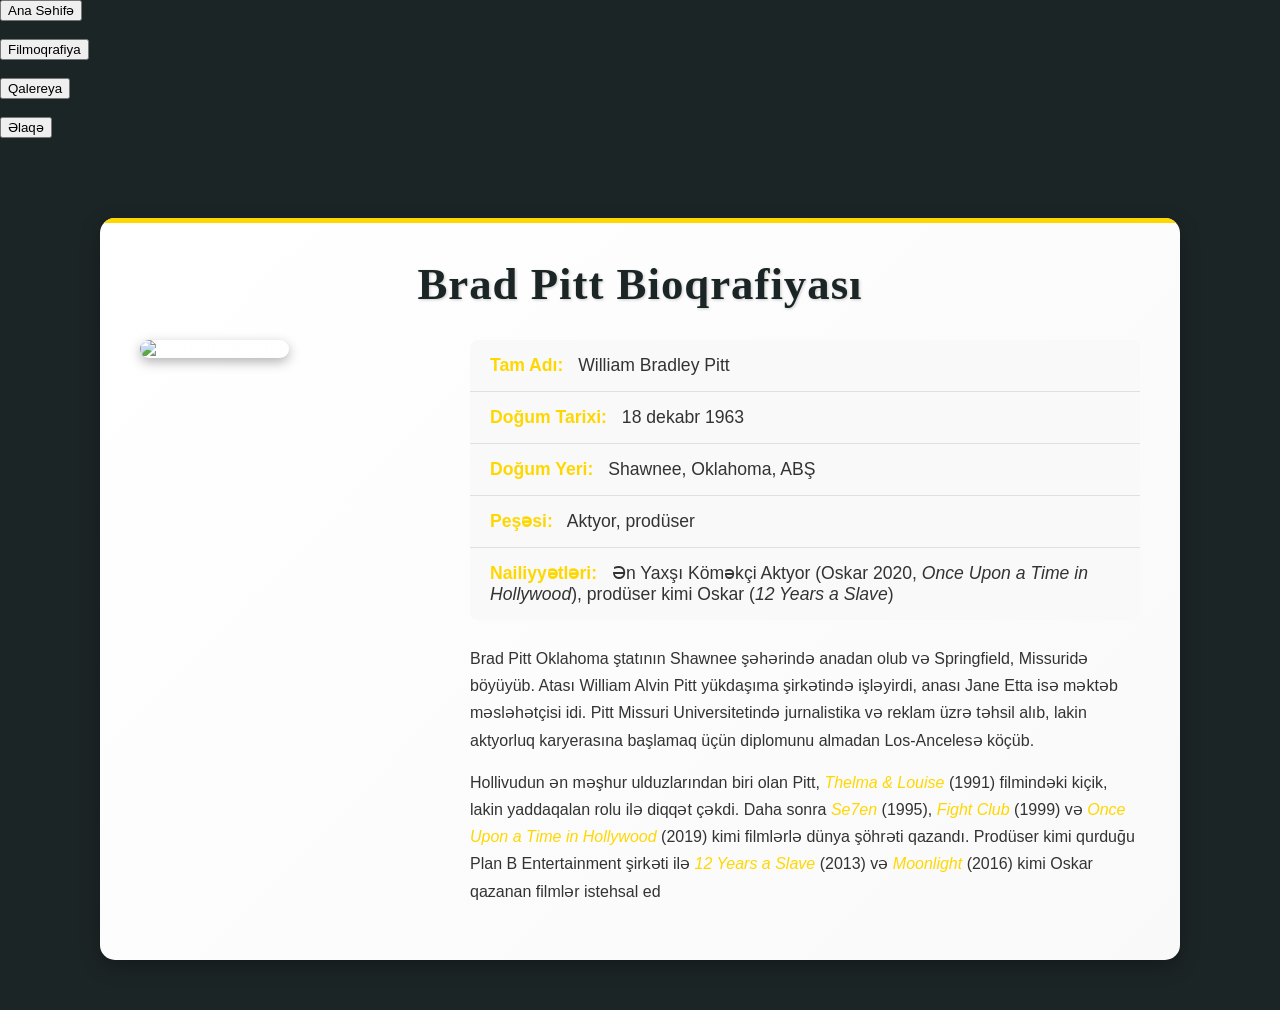
==== About.html @ 5668891b "Brad Pitt" ====
<!DOCTYPE html>
<html lang="az">
<head>
    <meta charset="UTF-8">
    <meta name="viewport" content="width=device-width, initial-scale=1.0">
    <meta name="description" content="Brad Pitt-in bioqrafiyası, həyatı və karyerası haqqında məlumat">
    <meta name="keywords" content="Brad Pitt, bioqrafiya, Hollivud, aktyor, prodüser, Oskar">
    <title>Brad Pitt Bioqrafiyası</title>
    <link rel="stylesheet" href="about.css">
</head>
<body>
    <header>
        <nav aria-label="Əsas naviqasiya">
                <a href="index.html"><button>Ana Səhifə</button> </a>
                <br><br>
                <a href="Movies.html"><button>Filmoqrafiya</button></a>
                <br><br>
                <a href="Gallery.html"><button>Qalereya</button></a>
                <br><br>
                <a href="Contact.html"><button>Əlaqə</button></a>
        </nav>
    </header>

    <section id="about" class="bio-section">
        <h2>Brad Pitt Bioqrafiyası</h2>
        <div class="bio-container">
            <div class="bio-image">
                <img src="images/Brad Pitt.webp" alt="Brad Pitt-in portreti" loading="lazy">
            </div>
            <div class="bio-content">
                <ul class="bio-list" aria-label="Əsas bioqrafik məlumatlar">
                    <li><strong>Tam Adı:</strong> William Bradley Pitt</li>
                    <li><strong>Doğum Tarixi:</strong> 18 dekabr 1963</li>
                    <li><strong>Doğum Yeri:</strong> Shawnee, Oklahoma, ABŞ</li>
                    <li><strong>Peşəsi:</strong> Aktyor, prodüser</li>
                    <li><strong>Nailiyyətləri:</strong> Ən Yaxşı Köməkçi Aktyor (Oskar 2020, <em>Once Upon a Time in Hollywood</em>), prodüser kimi Oskar (<em>12 Years a Slave</em>)</li>
                </ul>
                <div class="bio-text">
                    <p>Brad Pitt Oklahoma ştatının Shawnee şəhərində anadan olub və Springfield, Missuridə böyüyüb. Atası William Alvin Pitt yükdaşıma şirkətində işləyirdi, anası Jane Etta isə məktəb məsləhətçisi idi. Pitt Missuri Universitetində jurnalistika və reklam üzrə təhsil alıb, lakin aktyorluq karyerasına başlamaq üçün diplomunu almadan Los-Ancelesə köçüb.</p>
                    <p>Hollivudun ən məşhur ulduzlarından biri olan Pitt, <em>Thelma & Louise</em> (1991) filmindəki kiçik, lakin yaddaqalan rolu ilə diqqət çəkdi. Daha sonra <em>Se7en</em> (1995), <em>Fight Club</em> (1999) və <em>Once Upon a Time in Hollywood</em> (2019) kimi filmlərlə dünya şöhrəti qazandı. Prodüser kimi qurduğu Plan B Entertainment şirkəti ilə <em>12 Years a Slave</em> (2013) və <em>Moonlight</em> (2016) kimi Oskar qazanan filmlər istehsal ed
---- about.css ----
/* styles.css */
body {
    margin: 0;
    font-family: 'Open Sans', sans-serif;
    background-color: #1C2526;
    color: #fff;
}

.bio-section {
    max-width: 1000px;
    margin: 80px auto 50px;
    padding: 40px;
    background: linear-gradient(135deg, #ffffff 0%, #f9f9f9 100%);
    border-radius: 15px;
    box-shadow: 0 6px 20px rgba(0, 0, 0, 0.3);
    position: relative;
    overflow: hidden;
}

.bio-section::before {
    content: '';
    position: absolute;
    top: 0;
    left: 0;
    width: 100%;
    height: 5px;
    background: #FFD700;
}

h2 {
    font-family: 'Playfair Display', serif;
    font-size: 2.8rem;
    text-align: center;
    color: #1C2526;
    margin: 0 0 30px;
    text-shadow: 1px 1px 3px rgba(0, 0, 0, 0.2);
    letter-spacing: 1px;
}

.bio-container {
    display: flex;
    gap: 30px;
    align-items: flex-start;
}

.bio-image {
    flex: 0 0 300px;
}

.bio-image img {
    width: 100%;
    max-width: 300px;
    height: auto;
    border-radius: 10px;
    object-fit: cover;
    box-shadow: 0 4px 12px rgba(0, 0, 0, 0.3);
    transition: transform 0.3s ease, box-shadow 0.3s ease;
}

.bio-image img:hover {
    transform: scale(1.05);
    box-shadow: 0 8px 20px rgba(0, 0, 0, 0.4);
}

.bio-content {
    flex: 1;
}

.bio-list {
    list-style: none;
    padding: 0;
    margin: 0 0 25px;
    background: #f9f9f9;
    border-radius: 8px;
    overflow: hidden;
}

.bio-list li {
    padding: 15px 20px;
    border-bottom: 1px solid #e0e0e0;
    font-size: 1.1rem;
    color: #333;
    transition: background-color 0.3s ease;
}

.bio-list li:last-child {
    border-bottom: none;
}

.bio-list li:hover {
    background-color: #FFD700;
    color: #1C2526;
}

.bio-list li strong {
    color: #FFD700;
    font-weight: bold;
    margin-right: 10px;
}

.bio-list li:hover strong {
    color: #1C2526;
}

.bio-text p {
    font-size: 1rem;
    line-height: 1.7;
    color: #333;
    margin: 15px 0;
}

.bio-text p em {
    color: #FFD700;
    font-style: italic;
}

.btn {
    display: inline-block;
    padding: 12px 24px;
    background-color: #FFD700;
    color: #1C2526;
    text-decoration: none;
    border-radius: 5px;
    font-weight: bold;
    font-size: 1rem;
    transition: background-color 0.3s ease, transform 0.2s ease, box-shadow 0.3s ease;
}

.btn:hover {
    background-color: #fff;
    transform: translateY(-3px);
    box-shadow: 0 4px 12px rgba(0, 0, 0, 0.2);
}

@media (max-width: 768px) {
    .bio-section {
        margin: 60px 20px 30px;
        padding: 20px;
    }
    .bio-container {
        flex-direction: column;
        align-items: center;
    }
    .bio-image {
        flex: none;
        text-align: center;
    }
    .bio-image img {
        max-width: 100%;
        width: 250px;
    }
    h2 {
        font-size: 2.2rem;
    }
    .bio-list li {
        font-size: 1rem;
    }
    .bio-text p {
        font-size: 0.95rem;
    }
}

@media (max-width: 480px) {
    .bio-section {
        margin: 50px 10px;
        padding: 15px;
    }
    h2 {
        font-size: 1.8rem;
    }
    .bio-image img {
        width: 200px;
    }
}
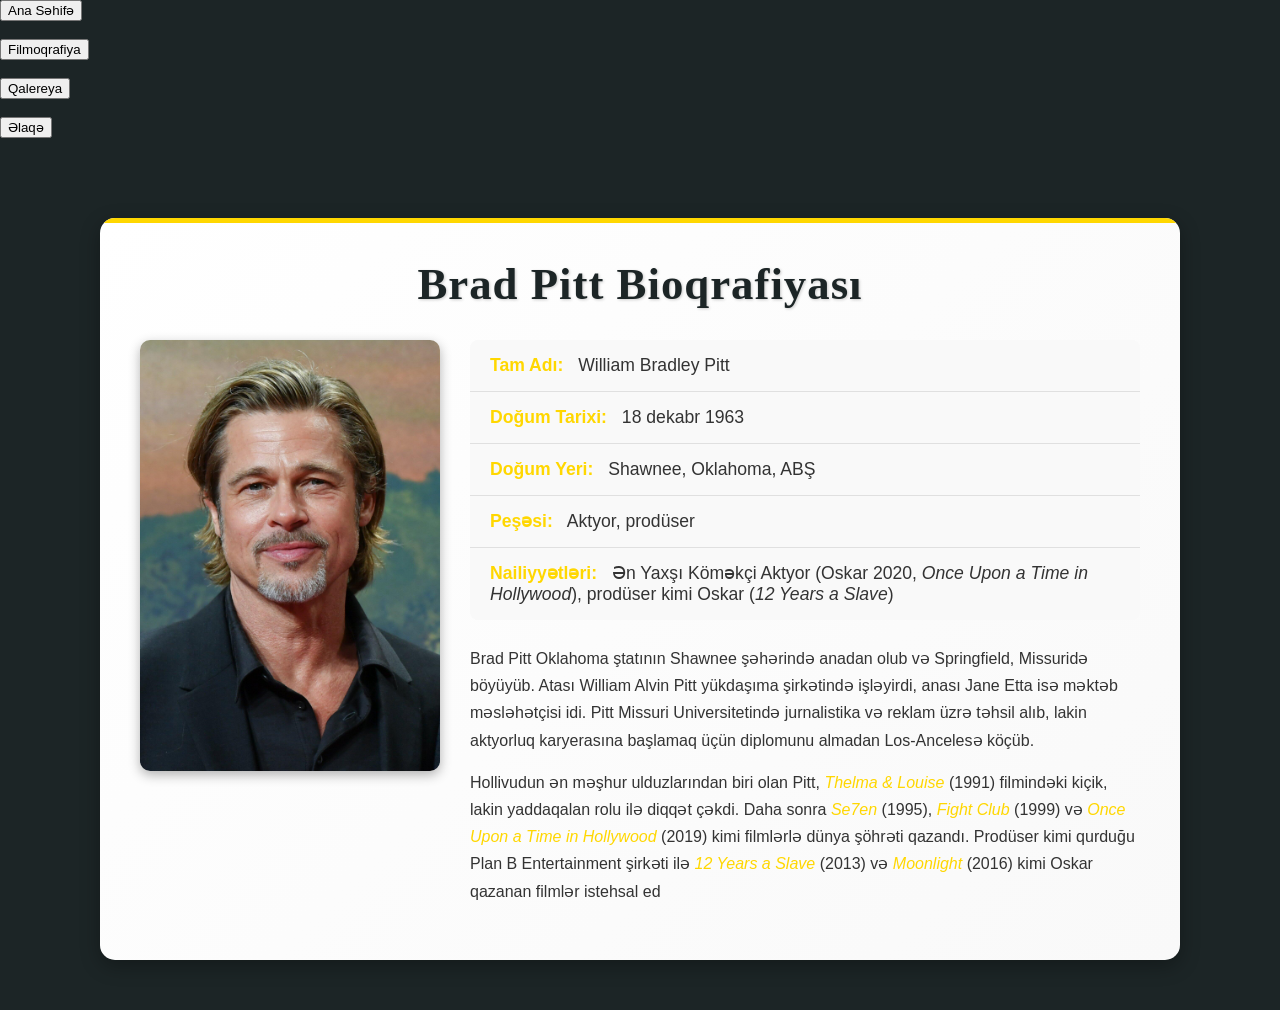
==== commit 97706620: "sekil duzelis" ====
--- a/About.html
+++ b/About.html
@@ -25,7 +25,7 @@
         <h2>Brad Pitt Bioqrafiyası</h2>
         <div class="bio-container">
             <div class="bio-image">
-                <img src="images/Brad Pitt.webp" alt="Brad Pitt-in portreti" loading="lazy">
+                <img src="images/Brad Pitt.jpg" alt="Brad Pitt-in portreti" loading="lazy">
             </div>
             <div class="bio-content">
                 <ul class="bio-list" aria-label="Əsas bioqrafik məlumatlar">
